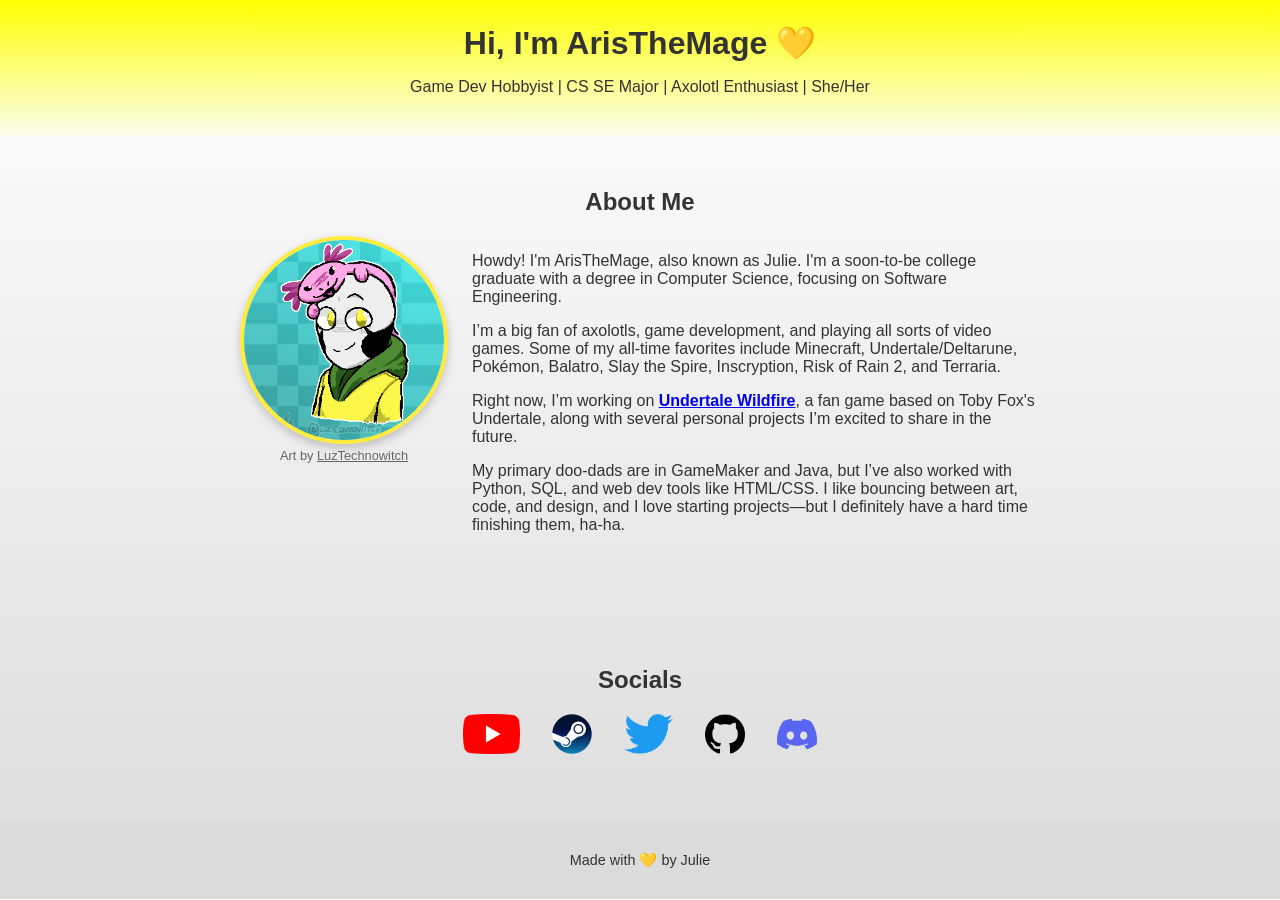
==== index.html @ 8188b9ec "Updated website" ====
<!DOCTYPE html>
<html lang="en">
<head>
  <meta charset="UTF-8" />
  <meta name="viewport" content="width=device-width, initial-scale=1.0" />
  <title>Julie | Game Dev & CS Student</title>
  <style>
    body {
      margin: 0;
      font-family: 'Segoe UI', sans-serif;
      background-color: #fffef5;
      color: #333;
    }

    header {
		background: linear-gradient(to bottom, yellow, #FAFDEC);
		margin: 0;
		font-family: sans-serif;
      padding: 1.5rem;
      text-align: center;
    }

    header h1 {
      margin: 0;
    }

    nav {
      text-align: center;
      margin-top: 10px;
    }

    nav a {
      margin: 0 15px;
      text-decoration: none;
      color: #333;
      font-weight: bold;
    }

    section {
      padding: 2rem;
      max-width: 800px;
      margin: auto;
    }

    footer {
      background-color: #DBDBDB;
      text-align: center;
      padding: 1rem;
      font-size: 0.9rem;
    }

	.profile-pic {
	  width: 200px;
	  height: 200px;
	  object-fit: cover;
	  border-radius: 50%;
	  border: 4px solid #ffeb3b;
	  box-shadow: 0 4px 10px rgba(0, 0, 0, 0.2);
	}
	#contact a img {
	  transition: transform 0.2s ease, filter 0.2s ease;
	}

	#contact a:hover img {
	  transform: scale(1.1);
	  filter: brightness(1.2);
	}

	body {
		background: linear-gradient(to bottom, white, #DBDBDB);
		margin: 0;
		padding: 0;
		font-family: sans-serif;
	 }
  </style>
</head>
<body>

  <header>
    <h1>Hi, I'm ArisTheMage 💛</h1>
    <p>Game Dev Hobbyist | CS SE Major | Axolotl Enthusiast | She/Her</p>
  </header>

<section id="about">
  <h2><center>About Me</center></h2>
  <div style="display: flex; align-items: flex-start; gap: 1.5rem; flex-wrap: wrap;">
    <figure style="margin: 0; text-align: center;">
      <img src="images/Pfp.png" alt="Profile picture" class="profile-pic" />
      <figcaption style="font-size: 0.8rem; color: #666;">Art by <a href="https://x.com/luztechnowitch" target="_blank" rel="noopener noreferrer" style="color: #666; text-decoration: underline;">LuzTechnowitch</a></figcaption>
    </figure>
    <div style="flex: 1; min-width: 250px;">
      <p>
        Howdy! I'm ArisTheMage, also known as Julie. I'm a soon-to-be college graduate with a degree in Computer Science, focusing on Software Engineering.
      </p>
      <p>
        I’m a big fan of axolotls, game development, and playing all sorts of video games. Some of my all-time favorites include Minecraft, Undertale/Deltarune, Pokémon, Balatro, Slay the Spire, Inscryption, Risk of Rain 2, and Terraria.
      </p>
      <p>
        Right now, I’m working on <a href="https://gamejolt.com/games/undertalewildfire/868658" target="_blank" rel="noopener noreferrer"><strong>Undertale Wildfire</strong></a>, a fan game based on Toby Fox's Undertale, along with several personal projects I’m excited to share in the future.
      </p>
      <p>
        My primary doo-dads are in GameMaker and Java, but I’ve also worked with Python, SQL, and web dev tools like HTML/CSS. I like bouncing between art, code, and design, and I love starting projects—but I definitely have a hard time finishing them, ha-ha.
      </p>
    </div>
  </div>
</section>



  <section id="contact">
<section id="contact">
  <h2><center>Socials</center></h2>
  <div style="display: flex; justify-content: center; gap: 2rem; flex-wrap: wrap; margin-top: 1rem;">
    <a href="https://www.youtube.com/@ArisTheMage" target="_blank" rel="noopener noreferrer">
      <img src="images/youtube.png" alt="YouTube" style="width: auto; height: 40px;" />
    </a>
    <a href="https://steamcommunity.com/id/aristhemage/" target="_blank" rel="noopener noreferrer">
      <img src="images/steam.png" alt="Steam" style="width: 40px; height: 40px;" />
    </a>
    <a href="https://x.com/Aris_The_Mage" target="_blank" rel="noopener noreferrer">
      <img src="images/twitter.png" alt="Twitter, Yes, Twitter, not X That's dumb. Do people even see alts anyway?" style="width: auto; height: 40px;" />
    </a>
    <a href="https://github.com/aristhemage" target="_blank" rel="noopener noreferrer">
      <img src="images/github.png" alt="GitHub" style="width: autopx; height: 40px;" />
    </a>
	
	 <a href="https://discord.com/users/264171436090851330" target="_blank" rel="noopener noreferrer">
      <img src="images/discord.png" alt="Discord" style="width: 40px; height: 40px;" />
    </a>
  </div>
</section>

  </section>

  <footer>
    <p>Made with 💛 by Julie</p>
  </footer>

</body>
</html>
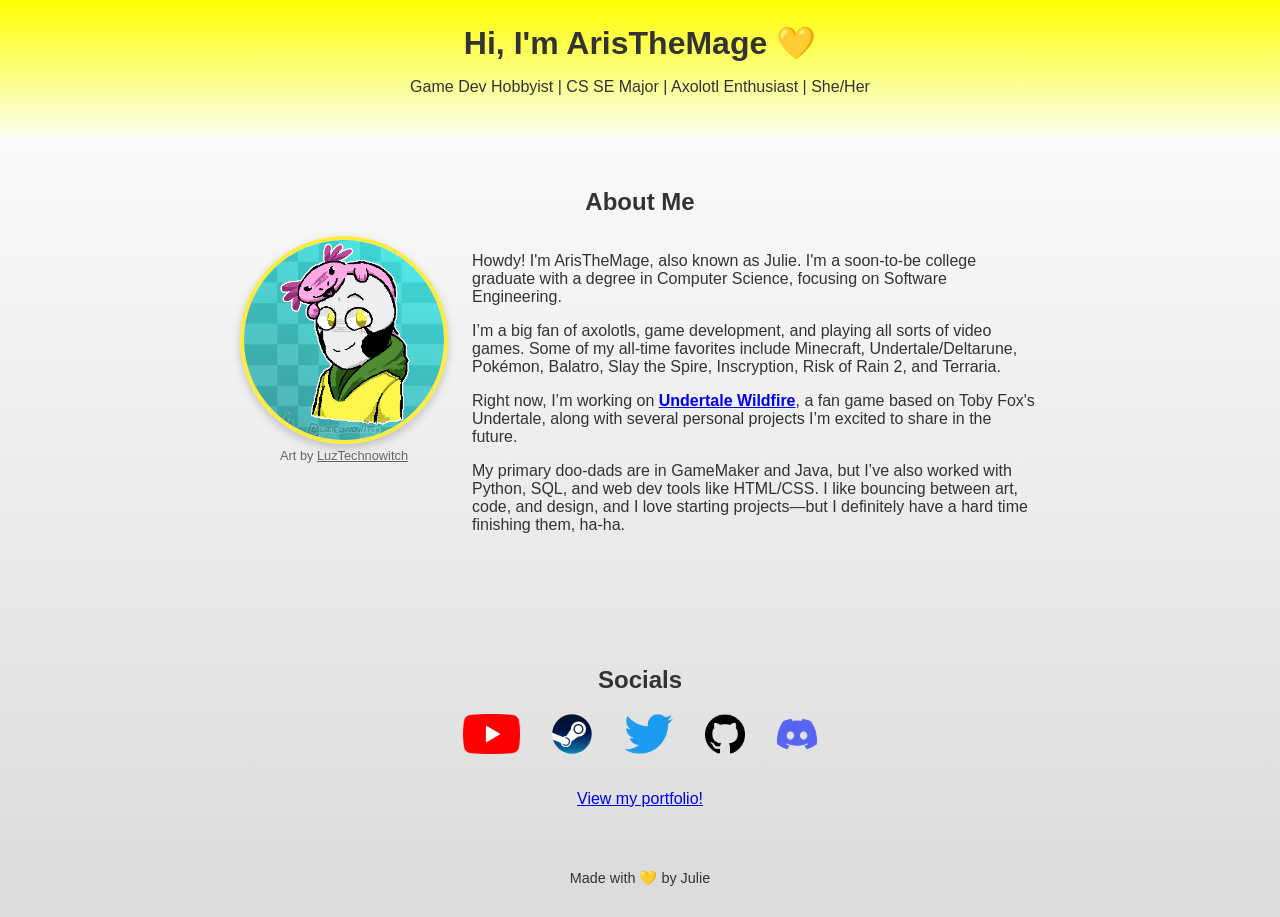
==== commit 45c9b598: "Created portfolio" ====
--- a/index.html
+++ b/index.html
@@ -1,8 +1,8 @@
 <!DOCTYPE html>
 <html lang="en">
 <head>
-  <meta charset="UTF-8" />
-  <meta name="viewport" content="width=device-width, initial-scale=1.0" />
+  <meta charset="UTF-8"/>
+  <meta name="viewport" content="width=device-width, initial-scale=1.0"/>
   <title>Julie | Game Dev & CS Student</title>
   <style>
     body {
@@ -129,6 +129,7 @@
     </a>
   </div>
 </section>
+<center><a href="portfolio.html">View my portfolio!</a></center>
 
   </section>
 
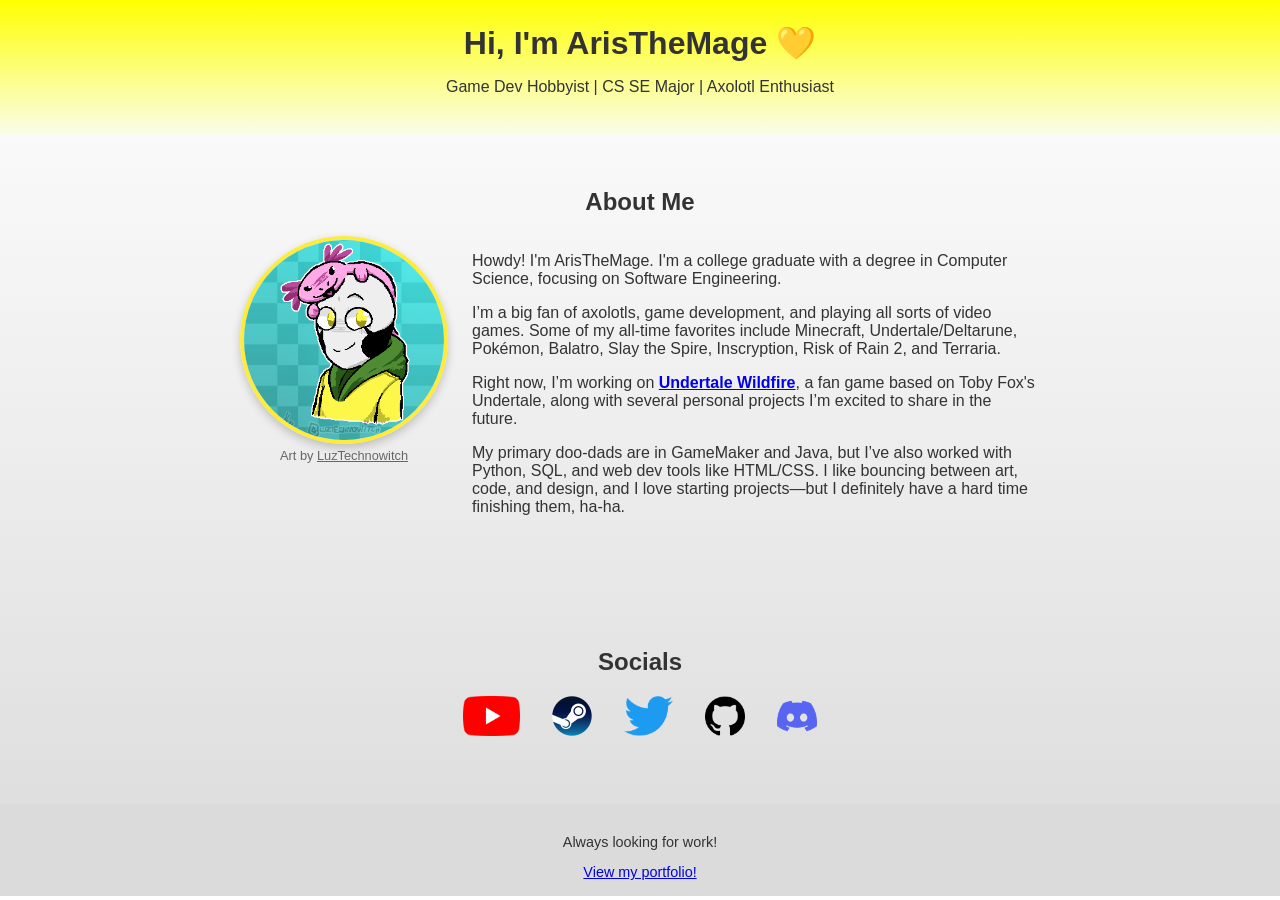
==== commit 8a597d8f: "Removed mentions of pronouns and name for job ugh" ====
--- a/index.html
+++ b/index.html
@@ -3,7 +3,7 @@
 <head>
   <meta charset="UTF-8"/>
   <meta name="viewport" content="width=device-width, initial-scale=1.0"/>
-  <title>Julie | Game Dev & CS Student</title>
+  <title>ArisTheMage | Game Dev & CS Student</title>
   <style>
     body {
       margin: 0;
@@ -78,7 +78,7 @@
 
   <header>
     <h1>Hi, I'm ArisTheMage 💛</h1>
-    <p>Game Dev Hobbyist | CS SE Major | Axolotl Enthusiast | She/Her</p>
+    <p>Game Dev Hobbyist | CS SE Major | Axolotl Enthusiast</p>
   </header>
 
 <section id="about">
@@ -90,7 +90,7 @@
     </figure>
     <div style="flex: 1; min-width: 250px;">
       <p>
-        Howdy! I'm ArisTheMage, also known as Julie. I'm a soon-to-be college graduate with a degree in Computer Science, focusing on Software Engineering.
+        Howdy! I'm ArisTheMage. I'm a college graduate with a degree in Computer Science, focusing on Software Engineering.
       </p>
       <p>
         I’m a big fan of axolotls, game development, and playing all sorts of video games. Some of my all-time favorites include Minecraft, Undertale/Deltarune, Pokémon, Balatro, Slay the Spire, Inscryption, Risk of Rain 2, and Terraria.
@@ -129,12 +129,12 @@
     </a>
   </div>
 </section>
-<center><a href="portfolio.html">View my portfolio!</a></center>
+
 
   </section>
 
   <footer>
-    <p>Made with 💛 by Julie</p>
+     <center> <p>Always looking for work!</p> <a href="portfolio.html">View my portfolio!</a></center>
   </footer>
 
 </body>
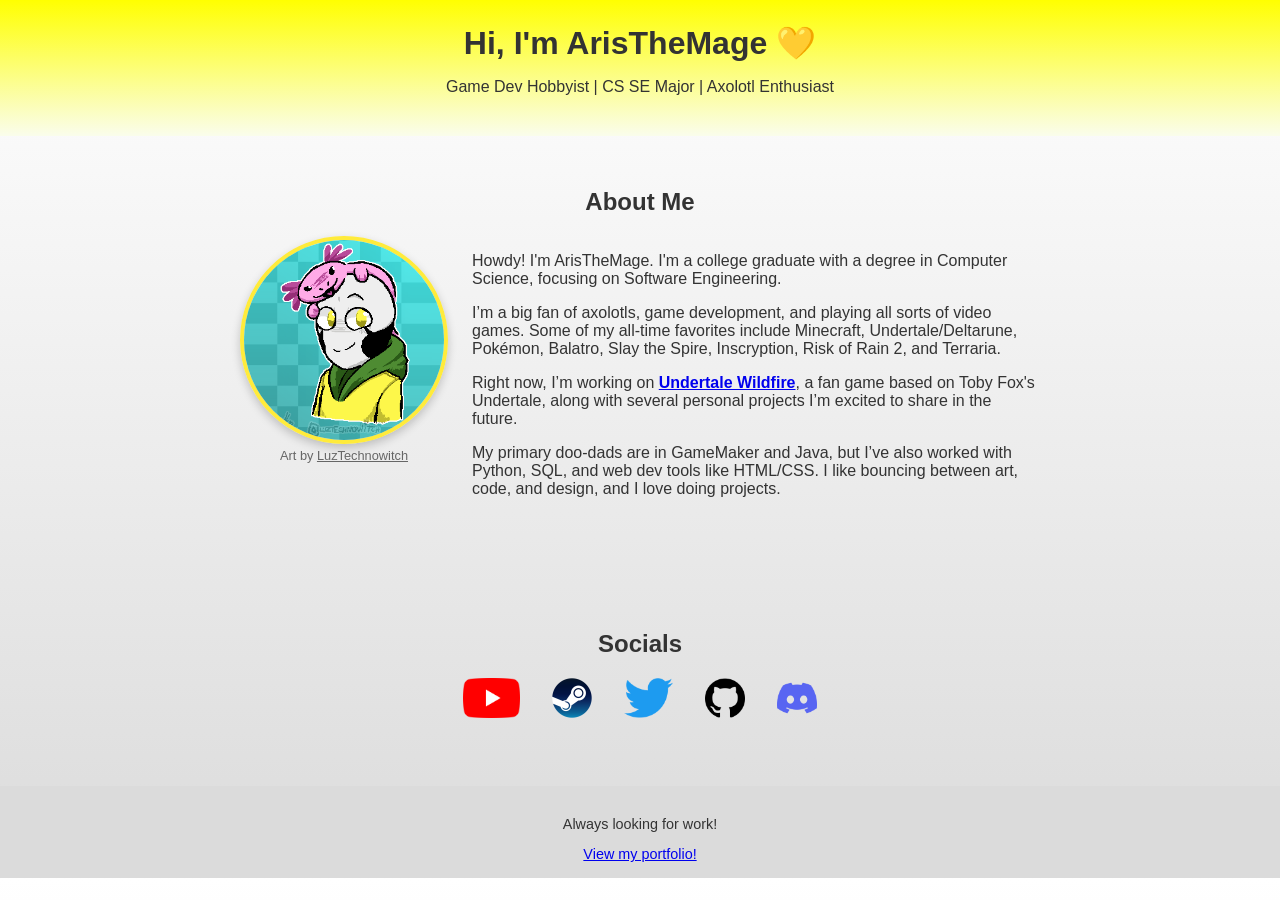
==== commit e847d6c2: "profdesionalsim" ====
--- a/index.html
+++ b/index.html
@@ -99,7 +99,7 @@
         Right now, I’m working on <a href="https://gamejolt.com/games/undertalewildfire/868658" target="_blank" rel="noopener noreferrer"><strong>Undertale Wildfire</strong></a>, a fan game based on Toby Fox's Undertale, along with several personal projects I’m excited to share in the future.
       </p>
       <p>
-        My primary doo-dads are in GameMaker and Java, but I’ve also worked with Python, SQL, and web dev tools like HTML/CSS. I like bouncing between art, code, and design, and I love starting projects—but I definitely have a hard time finishing them, ha-ha.
+        My primary doo-dads are in GameMaker and Java, but I’ve also worked with Python, SQL, and web dev tools like HTML/CSS. I like bouncing between art, code, and design, and I love doing projects.
       </p>
     </div>
   </div>
